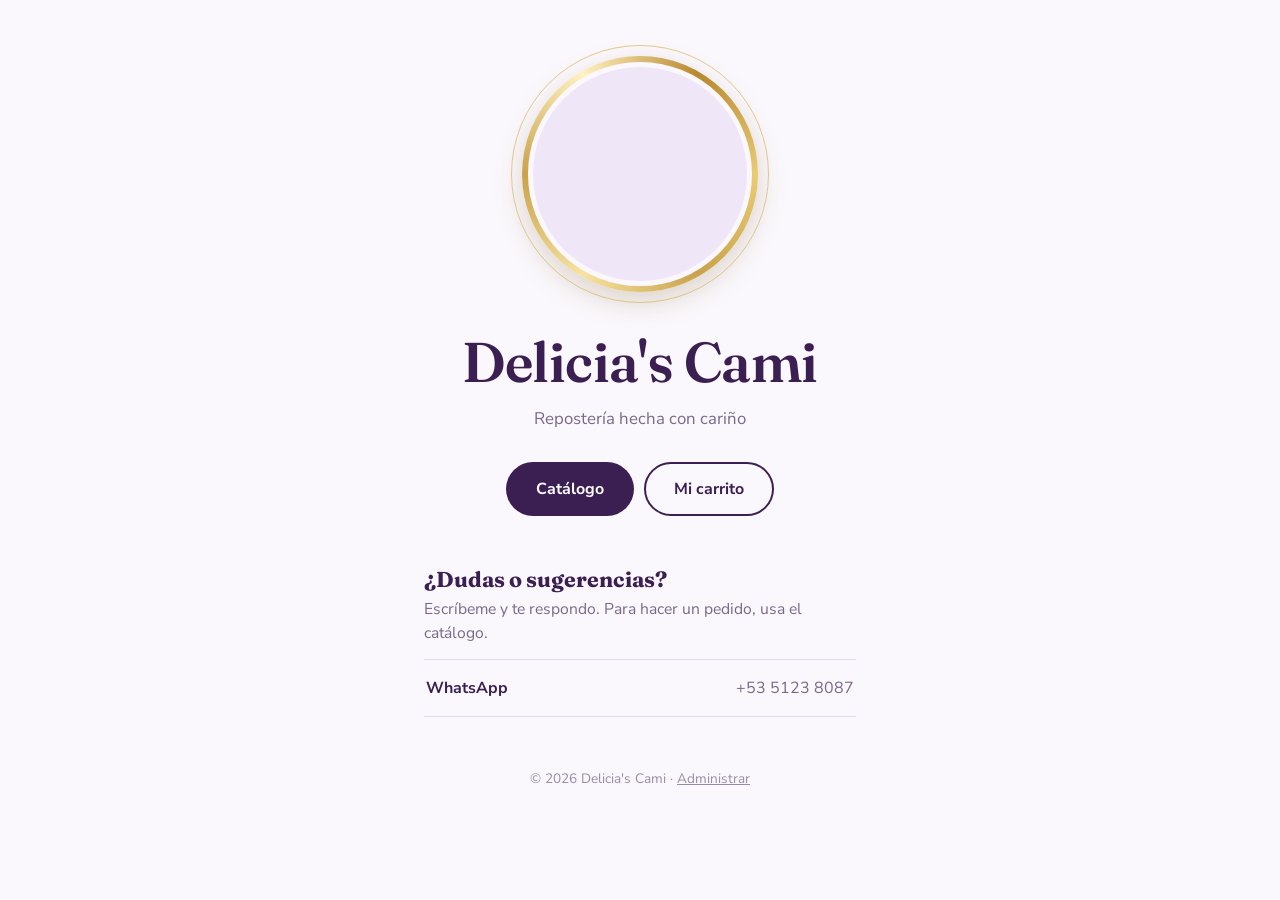
==== index.html @ 729a6870 "Rename index.htm to index.html" ====
<!doctype html>
<html lang="es">
<head>
<meta charset="utf-8">
<meta name="viewport" content="width=device-width, initial-scale=1">
<title>Delicia's Cami · Repostería</title>
<meta name="description" content="Cakes, cupcakes y dulces hechos con cariño. Mira el catálogo y haz tu pedido por WhatsApp.">
<link rel="preconnect" href="https://fonts.googleapis.com">
<link rel="preconnect" href="https://fonts.gstatic.com" crossorigin>
<link href="https://fonts.googleapis.com/css2?family=Fraunces:opsz,wght@9..144,600;9..144,700&family=Nunito+Sans:wght@400;600;700&display=swap" rel="stylesheet">
<style>
:root{--plum:#3b1f52;--plum2:#55306f;--lila:#c9b3e8;--lav:#f6f1fb;--teal:#2f9e95;--rose:#e58fb0;--ink:#2a1838;--wa:#1c9d55}
*{box-sizing:border-box}
html{scroll-behavior:smooth}
body{margin:0;font-family:'Nunito Sans',system-ui,sans-serif;color:var(--ink);background:var(--lav);line-height:1.5;font-size:16px}
h1,h2,h3{font-family:'Fraunces',Georgia,serif;font-weight:700;line-height:1.15;margin:0}
a{color:inherit}
button,input,select,textarea{font:inherit;color:inherit}
:focus-visible{outline:3px solid var(--teal);outline-offset:2px}
.btn{display:inline-flex;align-items:center;justify-content:center;gap:8px;padding:14px 26px;border-radius:999px;font-weight:700;border:2px solid transparent;cursor:pointer;text-decoration:none;font-size:1rem;background:var(--plum);color:#fff}
.btn-light{background:#fff;color:var(--plum)}
.btn-ghost{background:transparent;border-color:var(--lila);color:#fff}
.btn-wa{background:var(--wa);color:#fff;width:100%;padding:16px}
.btn-line{background:transparent;border-color:var(--plum);color:var(--plum)}
.btn-sm{padding:8px 16px;font-size:.9rem}
.btn-danger{background:#fff;border-color:#c0392b;color:#c0392b}
.badge{background:var(--rose);color:var(--plum);border-radius:999px;min-width:22px;height:22px;padding:0 6px;display:inline-flex;align-items:center;justify-content:center;font-size:.8rem;font-weight:700}
.badge[hidden]{display:none}
/* Inicio */
.home{background:#fbf8fd;min-height:100vh}
.hero{text-align:center;padding:56px 24px 40px}
.hero-in{max-width:480px;margin:0 auto}
.arch-wrap{position:relative;width:236px;height:236px;margin:0 auto 38px;padding:6px;border-radius:50%;background:conic-gradient(from 210deg,#f6e3a1,#c9a24b,#fff1c1,#b8892f,#e9cb73,#c9a24b,#f6e3a1);box-shadow:0 10px 28px rgba(120,86,20,.22)}
.arch-wrap::before{content:"";position:absolute;inset:-11px;border-radius:50%;border:1.5px solid #d9b86a;opacity:.75}
.arch{width:100%;height:100%;border-radius:50%;overflow:hidden;border:5px solid #fbf8fd;background:#efe7f7}
.arch img{width:100%;height:100%;object-fit:cover;object-position:50% 40%;display:block}
.hero h1{font-size:clamp(2.4rem,11vw,3.5rem);font-weight:600;color:var(--plum);letter-spacing:-.01em}
.lema{color:#7a6889;margin:12px 0 30px;font-size:1.05rem}
.cta{display:flex;gap:10px;justify-content:center;flex-wrap:wrap}
.cta .btn{padding:13px 28px}
.contacto{max-width:480px;margin:0 auto;padding:12px 24px 24px}
.contacto h2{font-size:1.35rem;color:var(--plum);margin-bottom:6px}
.contacto p{margin:0 0 14px;color:#7a6889;font-size:.98rem}
.fila{display:flex;justify-content:space-between;align-items:center;gap:16px;padding:16px 2px;border-bottom:1px solid #e6dcf0;text-decoration:none}
.fila:first-of-type{border-top:1px solid #e6dcf0}
.fila b{color:var(--plum);font-weight:700}
.fila span{color:#7a6889;text-align:right;word-break:break-word}
.fila:hover span{color:var(--plum)}
footer{text-align:center;padding:28px 20px 44px;color:#9a8aa8;font-size:.85rem}
footer a{color:#9a8aa8}
/* Pantallas interiores */
.top{position:sticky;top:0;z-index:20;background:var(--plum);color:#fff;display:flex;align-items:center;justify-content:space-between;gap:10px;padding:12px 16px}
.top a{text-decoration:none;font-weight:700;display:inline-flex;gap:8px;align-items:center}
.top strong{font-family:'Fraunces',Georgia,serif;font-size:1.15rem}
.page{max-width:980px;margin:0 auto;padding:18px 16px 60px}
.chips{position:sticky;top:50px;z-index:10;background:var(--lav);display:flex;gap:8px;overflow-x:auto;padding:12px 16px;margin:0 -16px}
.chip{flex:none;border:2px solid var(--lila);background:#fff;border-radius:999px;padding:8px 16px;font-weight:700;cursor:pointer;color:var(--plum)}
.chip[aria-pressed=true]{background:var(--plum);border-color:var(--plum);color:#fff}
.cat-title{font-size:1.5rem;margin:26px 0 12px}
.grid{display:grid;grid-template-columns:repeat(2,1fr);gap:14px}
@media(min-width:640px){.grid{grid-template-columns:repeat(3,1fr)}}
@media(min-width:900px){.grid{grid-template-columns:repeat(4,1fr)}}
.card{background:#fff;border-radius:18px;overflow:hidden;display:flex;flex-direction:column;border:1px solid #e6dcf3}
.ph{aspect-ratio:1/1;background:linear-gradient(135deg,var(--lila),var(--rose));display:flex;align-items:center;justify-content:center;font-size:3rem;position:relative}
.ph img{width:100%;height:100%;object-fit:cover;display:block}
.sold{position:absolute;top:10px;left:10px;background:var(--plum);color:#fff;border-radius:999px;padding:3px 12px;font-size:.8rem;font-weight:700;font-family:'Nunito Sans',sans-serif}
.card-b{padding:12px 12px 14px;display:flex;flex-direction:column;gap:6px;flex:1}
.card h3{font-size:1.05rem}
.card p{margin:0;font-size:.9rem;color:#5b4a69;flex:1}
.card-f{display:flex;justify-content:space-between;align-items:center;margin-top:6px}
.price{font-weight:700;color:var(--plum);font-size:1.05rem}
.add{width:46px;height:46px;border-radius:50%;border:0;background:var(--teal);color:#fff;cursor:pointer;display:flex;align-items:center;justify-content:center}
.add:disabled{background:#c8bfd1;cursor:not-allowed}
.add svg{width:24px;height:24px}
.empty{text-align:center;padding:50px 10px;color:#5b4a69}
.empty h2{margin-bottom:10px;color:var(--ink)}
/* Carrito */
.line{display:grid;grid-template-columns:64px 1fr auto;gap:12px;align-items:center;background:#fff;border-radius:16px;padding:10px;margin-bottom:10px;border:1px solid #e6dcf3}
.line .ph{width:64px;height:64px;border-radius:12px;font-size:1.6rem;aspect-ratio:auto}
.line b{display:block}
.qty{display:flex;align-items:center;gap:8px;margin-top:4px}
.qty button{width:32px;height:32px;border-radius:50%;border:2px solid var(--lila);background:#fff;font-weight:700;cursor:pointer;color:var(--plum)}
.line .sub{font-weight:700;color:var(--plum);text-align:right}
.rm{background:none;border:0;color:#a33;cursor:pointer;font-size:.85rem;text-decoration:underline;padding:4px 0}
.total{display:flex;justify-content:space-between;font-size:1.3rem;font-family:'Fraunces',Georgia,serif;font-weight:700;margin:16px 4px}
.box{background:#fff;border:1px solid #e6dcf3;border-radius:18px;padding:18px;margin-top:14px}
.box h2{font-size:1.3rem;margin-bottom:12px}
.field{display:block;margin-bottom:12px}
.field span{display:block;font-weight:700;margin-bottom:4px;font-size:.95rem}
.field small{display:block;color:#6d5a7c;margin-top:3px}
.field input,.field select,.field textarea{width:100%;padding:12px;border:2px solid var(--lila);border-radius:12px;background:#fff}
.row2{display:grid;grid-template-columns:1fr 1fr;gap:12px}
/* Admin */
.tabs{display:flex;gap:8px;margin:6px 0 14px;flex-wrap:wrap}
.arow{display:grid;grid-template-columns:56px 1fr;gap:12px;background:#fff;border-radius:14px;padding:10px;margin-bottom:10px;border:1px solid #e6dcf3;align-items:center}
.arow .ph{width:56px;height:56px;border-radius:10px;font-size:1.4rem;aspect-ratio:auto}
.acts{display:flex;gap:8px;flex-wrap:wrap;margin-top:6px;align-items:center}
.acts label{display:flex;gap:6px;align-items:center;font-size:.9rem}
.note{background:#fff;border-left:5px solid var(--teal);padding:10px 14px;border-radius:8px;margin-bottom:14px;font-size:.92rem}
.sr{position:absolute;width:1px;height:1px;opacity:0;overflow:hidden;pointer-events:none}
.preview{width:120px;height:120px;border-radius:12px;object-fit:cover;display:block;margin-top:8px;border:2px solid var(--lila)}
.toast{position:fixed;left:50%;bottom:24px;transform:translateX(-50%);background:var(--ink);color:#fff;padding:12px 20px;border-radius:999px;z-index:50;max-width:90vw;text-align:center;font-weight:600}
</style>
</head>
<body>
<div id="app"></div>
<script>
const FOTO="foto.jpg";
const KEY="deliciascami_datos_v1", CARTKEY="deliciascami_carrito_v1";
function DEFAULTS(){return{
settings:{nombre:"Delicia's Cami",lema:"Repostería hecha con cariño",telefono:"+53 5123 8087",pedidos:"",grupo:"",instagram:"",facebook:"",tiktok:"",moneda:"CUP",password:"cami2026",foto:""},
categorias:["Cakes","Cupcakes","Panes y dulces"],
productos:[
{id:"p1",cat:"Cakes",nombre:"Cake de vainilla",desc:"EJEMPLO: cámbialo desde el panel. Bizcocho suave con cobertura de crema.",precio:3500,img:"",agotado:false},
{id:"p2",cat:"Cakes",nombre:"Cake de mariposas",desc:"EJEMPLO: cake decorado en tonos lila y morado.",precio:4500,img:"",agotado:false},
{id:"p3",cat:"Cupcakes",nombre:"Cupcakes (caja de 6)",desc:"EJEMPLO: cupcakes de vainilla con crema y flor.",precio:1800,img:"",agotado:false},
{id:"p4",cat:"Panes y dulces",nombre:"Croissants (3 unidades)",desc:"EJEMPLO: recién horneados.",precio:900,img:"",agotado:false}
]};}
const $=(s,r=document)=>r.querySelector(s);
const esc=s=>String(s??"").replace(/[&<>"']/g,c=>({"&":"&amp;","<":"&lt;",">":"&gt;",'"':"&quot;","'":"&#39;"}[c]));
const app=$("#app");
function load(){
try{const d=JSON.parse(localStorage.getItem(KEY));
if(d&&d.settings&&Array.isArray(d.productos)&&Array.isArray(d.categorias)){const b=DEFAULTS();return{...b,...d,settings:{...b.settings,...d.settings}};}
}catch(e){}
return DEFAULTS();
}
function loadCart(){try{return JSON.parse(localStorage.getItem(CARTKEY))||{}}catch(e){return{}}}
let data=load(), cart=loadCart();
let adminOK=false, tab="productos", editing=null, pendingImg=null, pendingFoto=null, filtro="";
let ped={nombre:"",fecha:"",hora:"",notas:""};
function save(){
try{localStorage.setItem(KEY,JSON.stringify(data));return true}
catch(e){
let ok=true;try{localStorage.setItem("_t","1");localStorage.removeItem("_t")}catch(_){ok=false}
toast(ok?"No hay espacio para guardar. Usa fotos más pequeñas o borra productos que ya no uses.":"Esta vista previa no puede guardar cambios. Publica la página para poder editarla.");
return false}
}
function saveCart(){try{localStorage.setItem(CARTKEY,JSON.stringify(cart))}catch(e){}}
function toast(m){
document.querySelectorAll(".toast").forEach(t=>t.remove());
const t=document.createElement("div");t.className="toast";t.setAttribute("role","status");t.textContent=m;
document.body.appendChild(t);setTimeout(()=>t.remove(),2800);
}
const money=n=>Number(n||0).toLocaleString("es",{maximumFractionDigits:2})+" "+data.settings.moneda;
const waNum=()=>data.settings.telefono.replace(/\D/g,"");
const waPedidos=()=>((data.settings.pedidos||"").replace(/\D/g,""))||waNum();
const link=u=>{u=(u||"").trim();return u&&!/^https?:\/\//i.test(u)?"https://"+u:u};
const hoy=()=>new Date(Date.now()-new Date().getTimezoneOffset()*60000).toISOString().slice(0,10);
const cartItems=()=>Object.entries(cart).map(([id,q])=>({p:data.productos.find(x=>x.id===id),q})).filter(x=>x.p&&!x.p.agotado&&x.q>0);
const cartCount=()=>cartItems().reduce((a,x)=>a+x.q,0);
function updateBadges(){document.querySelectorAll("[data-count]").forEach(e=>{const n=cartCount();e.textContent=n;e.hidden=!n})}
function resize(file,max,cb){
toast("Cargando foto...");
const fail=()=>toast("No se pudo usar esa foto. Prueba con otra (JPG o PNG).");
const fr=new FileReader();
fr.onerror=fail;
fr.onload=()=>{const im=new Image();
im.onload=()=>{try{const k=Math.min(1,max/Math.max(im.width,im.height));const c=document.createElement("canvas");
c.width=Math.round(im.width*k);c.height=Math.round(im.height*k);c.getContext("2d").drawImage(im,0,0,c.width,c.height);
cb(c.toDataURL("image/jpeg",.8));}catch(e){fail()}};
im.onerror=fail;
im.src=fr.result;};
fr.readAsDataURL(file);
}
const ICON_ADD='<svg viewBox="0 0 24 24" fill="none" stroke="currentColor" stroke-width="2" stroke-linecap="round" stroke-linejoin="round" aria-hidden="true"><circle cx="9" cy="20" r="1.5"/><circle cx="18" cy="20" r="1.5"/><path d="M2 3h3l2.4 11.2a1.5 1.5 0 0 0 1.5 1.2h8.7a1.5 1.5 0 0 0 1.5-1.1L21 7H6"/><path d="M13 8v5M10.5 10.5h5"/></svg>';
function head(titulo){
return `<header class="top"><a href="#inicio">← Inicio</a><strong>${titulo}</strong><a href="#carrito">Carrito <span class="badge" data-count hidden></span></a></header>`;
}
function ph(p){return `<div class="ph">${p.img?`<img src="${p.img}" alt="${esc(p.nombre)}" loading="lazy">`:"🧁"}${p.agotado?'<span class="sold">Agotado</span>':""}</div>`}
/* ---------- INICIO ---------- */
function vInicio(){
const s=data.settings, tel=waNum();
const redes=[["Instagram",s.instagram],["Facebook",s.facebook],["TikTok",s.tiktok]].filter(r=>r[1]&&r[1].trim());
const fila=(href,t,v,ext)=>`<a class="fila" href="${esc(href)}" ${ext?'target="_blank" rel="noopener"':""}><b>${t}</b><span>${v}</span></a>`;
app.innerHTML=`<div class="home">
<section class="hero"><div class="hero-in">
<div class="arch-wrap"><div class="arch"><img src="${s.foto||FOTO}" alt="${esc(s.nombre)}, repostera" onerror="this.style.visibility='hidden'"></div></div>
<h1>${esc(s.nombre)}</h1>
<p class="lema">${esc(s.lema)}</p>
<div class="cta">
<a class="btn" href="#catalogo">Catálogo</a>
<a class="btn btn-line" href="#carrito">Mi carrito <span class="badge" data-count hidden></span></a>
</div>
</div></section>
<section class="contacto">
<h2>¿Dudas o sugerencias?</h2>
<p>Escríbeme y te respondo. Para hacer un pedido, usa el catálogo.</p>
${s.grupo?fila(link(s.grupo),"Grupo de WhatsApp","Unirme →",1):""}
${tel?fila("https://wa.me/"+tel,"WhatsApp",esc(s.telefono),1):""}
${redes.map(r=>fila(link(r[1]),r[0],"Seguir →",1)).join("")}
</section>
<footer>© ${new Date().getFullYear()} ${esc(s.nombre)} · <a href="#admin">Administrar</a></footer></div>`;
}
/* ---------- CATÁLOGO ---------- */
function vCatalogo(){
const cats=data.categorias.filter(c=>data.productos.some(p=>p.cat===c));
if(filtro&&!cats.includes(filtro))filtro="";
const mostrar=filtro?[filtro]:cats;
app.innerHTML=head("Catálogo")+`<main class="page">
${cats.length?`<div class="chips" role="group" aria-label="Categorías">
<button class="chip" data-a="filtro" data-id="" aria-pressed="${!filtro}">Todo</button>
${cats.map(c=>`<button class="chip" data-a="filtro" data-id="${esc(c)}" aria-pressed="${filtro===c}">${esc(c)}</button>`).join("")}</div>`:""}
${mostrar.map(c=>`<h2 class="cat-title">${esc(c)}</h2><div class="grid">
${data.productos.filter(p=>p.cat===c).map(p=>`<article class="card">${ph(p)}
<div class="card-b"><h3>${esc(p.nombre)}</h3><p>${esc(p.desc)}</p>
<div class="card-f"><span class="price">${money(p.precio)}</span>
<button class="add" data-a="add" data-id="${p.id}" ${p.agotado?"disabled":""} aria-label="Añadir ${esc(p.nombre)} al carrito">${ICON_ADD}</button></div></div></article>`).join("")}
</div>`).join("")}
${cats.length?"":`<div class="empty"><h2>Pronto tendremos novedades</h2><p>Todavía no hay productos en el catálogo.</p></div>`}
</main>`;
}
/* ---------- CARRITO ---------- */
function fecha(f){const [y,m,d]=f.split("-");return `${d}/${m}/${y}`}
function hora12(h){let [H,M]=h.split(":").map(Number);const s=H>=12?"PM":"AM";H=H%12||12;return `${H}:${String(M).padStart(2,"0")} ${s}`}
function vCarrito(){
const items=cartItems(), total=items.reduce((a,x)=>a+x.p.precio*x.q,0);
if(!items.length){
app.innerHTML=head("Mi carrito")+`<main class="page"><div class="empty"><h2>Tu carrito está vacío</h2><p>Elige tus dulces favoritos en el catálogo.</p><a class="btn" href="#catalogo">Ver catálogo</a></div></main>`;return;
}
app.innerHTML=head("Mi carrito")+`<main class="page" style="max-width:640px">
${items.map(({p,q})=>`<div class="line">${ph(p)}<div><b>${esc(p.nombre)}</b><span>${money(p.precio)}</span>
<div class="qty"><button data-a="dec" data-id="${p.id}" aria-label="Quitar uno">−</button><span>${q}</span><button data-a="inc" data-id="${p.id}" aria-label="Añadir uno">+</button></div></div>
<div><div class="sub">${money(p.precio*q)}</div><button class="rm" data-a="rm" data-id="${p.id}">Quitar</button></div></div>`).join("")}
<div class="total"><span>Total</span><span>${money(total)}</span></div>
<section class="box"><h2>Datos de tu pedido</h2>
<label class="field"><span>Tu nombre</span><input data-ped="nombre" value="${esc(ped.nombre)}" autocomplete="name"></label>
<div class="row2">
<label class="field"><span>Fecha</span><input type="date" data-ped="fecha" min="${hoy()}" value="${esc(ped.fecha)}"></label>
<label class="field"><span>Hora</span><input type="time" data-ped="hora" value="${esc(ped.hora)}"></label>
</div>
<label class="field"><span>Notas (opcional)</span><textarea rows="3" data-ped="notas" placeholder="Sabor, dedicatoria, dirección de entrega...">${esc(ped.notas)}</textarea></label>
<button class="btn btn-wa" data-a="send">Enviar pedido por WhatsApp</button>
</section>
<p style="text-align:center"><button class="rm" data-a="clear">Vaciar carrito</button></p>
</main>`;
}
/* ---------- ADMIN ---------- */
function vAdmin(){
if(!adminOK){
app.innerHTML=head("Administrar")+`<main class="page" style="max-width:420px"><section class="box"><h2>Entrar al panel</h2>
<label class="field"><span>Contraseña</span><input type="password" id="pw" autocomplete="current-password"></label>
<button class="btn" data-a="login" style="width:100%">Entrar</button>
<p class="note" style="margin-top:14px">Primera vez: la contraseña es <b>cami2026</b>. Cámbiala en Ajustes.</p></section></main>`;
return;
}
const tabs=[["productos","Productos"],["categorias","Categorías"],["ajustes","Ajustes"]];
app.innerHTML=head("Panel")+`<main class="page" style="max-width:700px">
<p class="note">Los cambios se guardan en este dispositivo.</p>
<div class="tabs">${tabs.map(t=>`<button class="chip" data-a="tab" data-id="${t[0]}" aria-pressed="${tab===t[0]}">${t[1]}</button>`).join("")}
<button class="chip" data-a="logout">Salir</button></div>
<div id="tabbody"></div></main>`;
const tb=$("#tabbody");
if(tab==="productos")tb.innerHTML=editing!==null?formProd():listaProd();
if(tab==="categorias")tb.innerHTML=catsHtml();
if(tab==="ajustes")tb.innerHTML=ajustesHtml();
}
function listaProd(){
return `<button class="btn" data-a="newprod" style="margin-bottom:14px">Agregar producto</button>`+
(data.productos.length?data.productos.map(p=>`<div class="arow">${ph(p).replace('class="ph"','class="ph"')}<div><b>${esc(p.nombre)}</b><div>${esc(p.cat)} · ${money(p.precio)}</div>
<div class="acts"><button class="btn btn-sm btn-line" data-a="editprod" data-id="${p.id}">Editar</button>
<label><input type="checkbox" data-change="agotado" data-id="${p.id}" ${p.agotado?"checked":""}> Agotado</label>
<button class="btn btn-sm btn-danger" data-a="delprod" data-id="${p.id}">Borrar</button></div></div></div>`).join(""):`<p>Aún no hay productos.</p>`);
}
function formProd(){
const nuevo=editing==="new", p=nuevo?{cat:data.categorias[0]||"",nombre:"",desc:"",precio:"",img:""}:data.productos.find(x=>x.id===editing)||{};
return `<section class="box"><h2>${nuevo?"Nuevo producto":"Editar producto"}</h2>
<label class="field"><span>Categoría</span><select id="fCat">${data.categorias.map(c=>`<option ${c===p.cat?"selected":""}>${esc(c)}</option>`).join("")}</select></label>
<label class="field"><span>Nombre</span><input id="fNombre" value="${esc(p.nombre)}"></label>
<label class="field"><span>Descripción corta</span><textarea id="fDesc" rows="3">${esc(p.desc)}</textarea></label>
<label class="field"><span>Precio (${esc(data.settings.moneda)})</span><input id="fPrecio" type="number" min="0" step="any" inputmode="decimal" value="${esc(p.precio)}"></label>
<div class="field"><span>Foto</span>
<label class="btn btn-line btn-sm" for="fFile" style="cursor:pointer">Elegir foto</label>
<input id="fFile" class="sr" type="file" accept="image/*" data-change="imgprod">
<img id="fPrev" class="preview" alt="Vista previa de la foto" ${p.img?`src="${p.img}"`:'hidden'}>
<small id="fMsg">${p.img?"Toca \"Elegir foto\" para cambiarla.":"Toca \"Elegir foto\" y escoge una de tu galería."}</small></div>
<div class="acts"><button class="btn" data-a="saveprod">Guardar</button><button class="btn btn-line" data-a="cancelprod">Cancelar</button></div></section>`;
}
function catsHtml(){
return `<section class="box"><h2>Categorías</h2>
${data.categorias.map(c=>{const n=data.productos.filter(p=>p.cat===c).length;
return `<div class="arow" style="grid-template-columns:1fr auto"><div><b>${esc(c)}</b><div>${n} producto${n===1?"":"s"}</div></div>
<button class="btn btn-sm btn-danger" data-a="delcat" data-id="${esc(c)}">Borrar</button></div>`}).join("")}
<label class="field" style="margin-top:14px"><span>Nueva categoría</span><input id="nCat" placeholder="Ej: Cheesecakes"></label>
<button class="btn" data-a="addcat">Agregar categoría</button></section>`;
}
function ajustesHtml(){
const s=data.settings;
const f=(id,label,val,extra="")=>`<label class="field"><span>${label}</span><input id="${id}" value="${esc(val)}" ${extra}></label>`;
return `<section class="box"><h2>Ajustes</h2>
${f("sNombre","Nombre del negocio",s.nombre)}
${f("sLema","Frase debajo del nombre",s.lema)}
<label class="field"><span>Teléfono para dudas y sugerencias</span><input id="sTel" value="${esc(s.telefono)}" inputmode="tel"><small>Es el que se ve en la página. Con código de país.</small></label>
<label class="field"><span>WhatsApp donde recibes los pedidos</span><input id="sPed" value="${esc(s.pedidos||"")}" inputmode="tel" placeholder="Déjalo vacío para usar el mismo teléfono"><small>A este número llegan los pedidos del carrito.</small></label>
${f("sGrupo","Enlace del grupo de WhatsApp",s.grupo,'placeholder="https://chat.whatsapp.com/..."')}
${f("sIg","Instagram (enlace)",s.instagram)}
${f("sFb","Facebook (enlace)",s.facebook)}
${f("sTt","TikTok (enlace)",s.tiktok)}
${f("sMon","Moneda",s.moneda)}
<div class="field"><span>Mi foto</span>
<label class="btn btn-line btn-sm" for="sFile" style="cursor:pointer">Cambiar mi foto</label>
<input id="sFile" class="sr" type="file" accept="image/*" data-change="foto"><small id="sMsg"></small></div>
<label class="field"><span>Nueva contraseña del panel</span><input id="sPass" type="password" placeholder="Déjalo vacío para no cambiarla" autocomplete="new-password"></label>
<button class="btn" data-a="savesettings">Guardar ajustes</button></section>
<section class="box"><h2>Copia de seguridad</h2><p>Guarda un archivo con todos tus productos y ajustes por si cambias de teléfono o borras los datos del navegador.</p>
<div class="acts"><button class="btn btn-line" data-a="export">Guardar copia</button>
<label class="btn btn-line" style="cursor:pointer">Cargar copia<input type="file" accept="application/json" data-change="import" hidden></label></div></section>`;
}
/* ---------- ACCIONES ---------- */
const A={
add(id){const p=data.productos.find(x=>x.id===id);if(!p||p.agotado)return;cart[id]=(cart[id]||0)+1;saveCart();updateBadges();toast(`${p.nombre} añadido al carrito`)},
inc(id){cart[id]=(cart[id]||0)+1;saveCart();draw()},
dec(id){cart[id]=(cart[id]||0)-1;if(cart[id]<=0)delete cart[id];saveCart();draw()},
rm(id){delete cart[id];saveCart();draw()},
clear(){if(confirm("¿Vaciar el carrito?")){cart={};saveCart();draw()}},
filtro(id){filtro=id;draw();window.scrollTo(0,0)},
send(){
const items=cartItems();
if(!items.length)return toast("Tu carrito está vacío.");
if(!ped.nombre.trim())return toast("Escribe tu nombre.");
if(!ped.fecha)return toast("Elige la fecha en que quieres tu pedido.");
if(ped.fecha<hoy())return toast("Esa fecha ya pasó. Elige otra.");
if(!ped.hora)return toast("Elige la hora.");
const total=items.reduce((a,x)=>a+x.p.precio*x.q,0);
const msg=`Hola, quiero hacer un pedido en ${data.settings.nombre}:\n\n`+
items.map(x=>`• ${x.q} x ${x.p.nombre} – ${money(x.p.precio*x.q)}`).join("\n")+
`\n\nTotal: ${money(total)}\n\nNombre: ${ped.nombre.trim()}\nFecha: ${fecha(ped.fecha)}\nHora: ${hora12(ped.hora)}`+
(ped.notas.trim()?`\nNotas: ${ped.notas.trim()}`:"");
window.open(`https://wa.me/${waPedidos()}?text=${encodeURIComponent(msg)}`,"_blank");
toast("Se abrió WhatsApp: toca enviar para confirmar tu pedido.");
},
login(){if($("#pw").value===data.settings.password){adminOK=true;draw()}else toast("Contraseña incorrecta.")},
logout(){adminOK=false;editing=null;go("inicio")},
tab(id){tab=id;editing=null;draw()},
newprod(){editing="new";pendingImg=null;draw()},
editprod(id){editing=id;pendingImg=null;draw()},
cancelprod(){editing=null;pendingImg=null;draw()},
saveprod(){
const nombre=$("#fNombre").value.trim(), precio=parseFloat($("#fPrecio").value);
if(!nombre)return toast("Escribe el nombre del producto.");
if(isNaN(precio)||precio<0)return toast("Escribe un precio válido.");
const vals={cat:$("#fCat").value,nombre,desc:$("#fDesc").value.trim(),precio};
const antes=JSON.stringify(data);
if(editing==="new")data.productos.push({id:"p"+Date.now(),agotado:false,img:pendingImg||"",...vals});
else{const p=data.productos.find(x=>x.id===editing);Object.assign(p,vals);if(pendingImg)p.img=pendingImg}
if(!save()){data=JSON.parse(antes);return}
editing=null;pendingImg=null;draw();toast("Producto guardado");
},
delprod(id){if(!confirm("¿Borrar este producto?"))return;data.productos=data.productos.filter(p=>p.id!==id);delete cart[id];saveCart();save();draw()},
addcat(){const v=$("#nCat").value.trim();if(!v)return toast("Escribe el nombre de la categoría.");if(data.categorias.includes(v))return toast("Esa categoría ya existe.");data.categorias.push(v);save();draw()},
delcat(id){if(data.productos.some(p=>p.cat===id))return toast("Primero cambia o borra los productos de esa categoría.");data.categorias=data.categorias.filter(c=>c!==id);save();draw()},
savesettings(){
const s=data.settings;
Object.assign(s,{nombre:$("#sNombre").value.trim()||s.nombre,lema:$("#sLema").value.trim(),telefono:$("#sTel").value.trim(),pedidos:$("#sPed").value.trim(),grupo:$("#sGrupo").value.trim(),instagram:$("#sIg").value.trim(),facebook:$("#sFb").value.trim(),tiktok:$("#sTt").value.trim(),moneda:$("#sMon").value.trim()||"CUP"});
const np=$("#sPass").value;
if(np){if(np.length<4)return toast("La contraseña debe tener al menos 4 caracteres.");s.password=np}
if(pendingFoto){s.foto=pendingFoto;pendingFoto=null}
if(save()){toast("Ajustes guardados");draw()}
},
export(){
const b=new Blob([JSON.stringify(data)],{type:"application/json"}),a=document.createElement("a");
a.href=URL.createObjectURL(b);a.download="delicias-cami-copia.json";a.click();setTimeout(()=>URL.revokeObjectURL(a.href),1000);
}
};
document.addEventListener("click",e=>{const b=e.target.closest("[data-a]");if(b&&A[b.dataset.a])A[b.dataset.a](b.dataset.id,b)});
document.addEventListener("input",e=>{const k=e.target.dataset&&e.target.dataset.ped;if(k)ped[k]=e.target.value});
document.addEventListener("keydown",e=>{if(e.key==="Enter"&&e.target.id==="pw")A.login()});
document.addEventListener("change",e=>{
const t=e.target,k=t.dataset&&t.dataset.change;if(!k)return;
if(k==="agotado"){const p=data.productos.find(x=>x.id===t.dataset.id);if(p){p.agotado=t.checked;save();toast(t.checked?"Marcado como agotado":"Disponible de nuevo")}}
if(k==="imgprod"&&t.files[0])resize(t.files[0],640,u=>{pendingImg=u;const im=$("#fPrev");im.src=u;im.hidden=false;$("#fMsg").textContent="Foto lista. Toca Guardar para terminar.";toast("Foto lista")});
if(k==="foto"&&t.files[0])resize(t.files[0],800,u=>{pendingFoto=u;$("#sMsg").textContent="Foto lista. Toca Guardar ajustes.";toast("Foto lista: toca Guardar ajustes")});
if(k==="import"&&t.files[0]){
const fr=new FileReader();
fr.onload=()=>{try{const d=JSON.parse(fr.result);if(!d.settings||!Array.isArray(d.productos)||!Array.isArray(d.categorias))throw 0;
if(!confirm("Esto reemplazará tus productos y ajustes actuales. ¿Continuar?"))return;
data={...DEFAULTS(),...d,settings:{...DEFAULTS().settings,...d.settings}};save();draw();toast("Copia cargada")}
catch(_){toast("Ese archivo no es una copia válida.")}};
fr.readAsText(t.files[0]);
}
});
/* ---------- RUTAS ---------- */
const VIEWS={inicio:vInicio,catalogo:vCatalogo,carrito:vCarrito,admin:vAdmin};
const fromHash=()=>{try{const h=(location.hash||"").slice(1);return VIEWS[h]?h:"inicio"}catch(e){return "inicio"}};
let current=fromHash();
function draw(){const y=window.scrollY;VIEWS[current]();updateBadges();window.scrollTo(0,y)}
function go(v,push=true){
if(!VIEWS[v])v="inicio";
current=v;editing=null;
if(push){try{history.pushState(null,"","#"+v)}catch(e){}}
VIEWS[current]();updateBadges();window.scrollTo(0,0);
}
document.addEventListener("click",e=>{
const a=e.target.closest('a[href^="#"]');
if(!a)return;
e.preventDefault();
go(a.getAttribute("href").slice(1));
});
addEventListener("popstate",()=>go(fromHash(),false));
go(current,false);
</script>
</body>
</html>
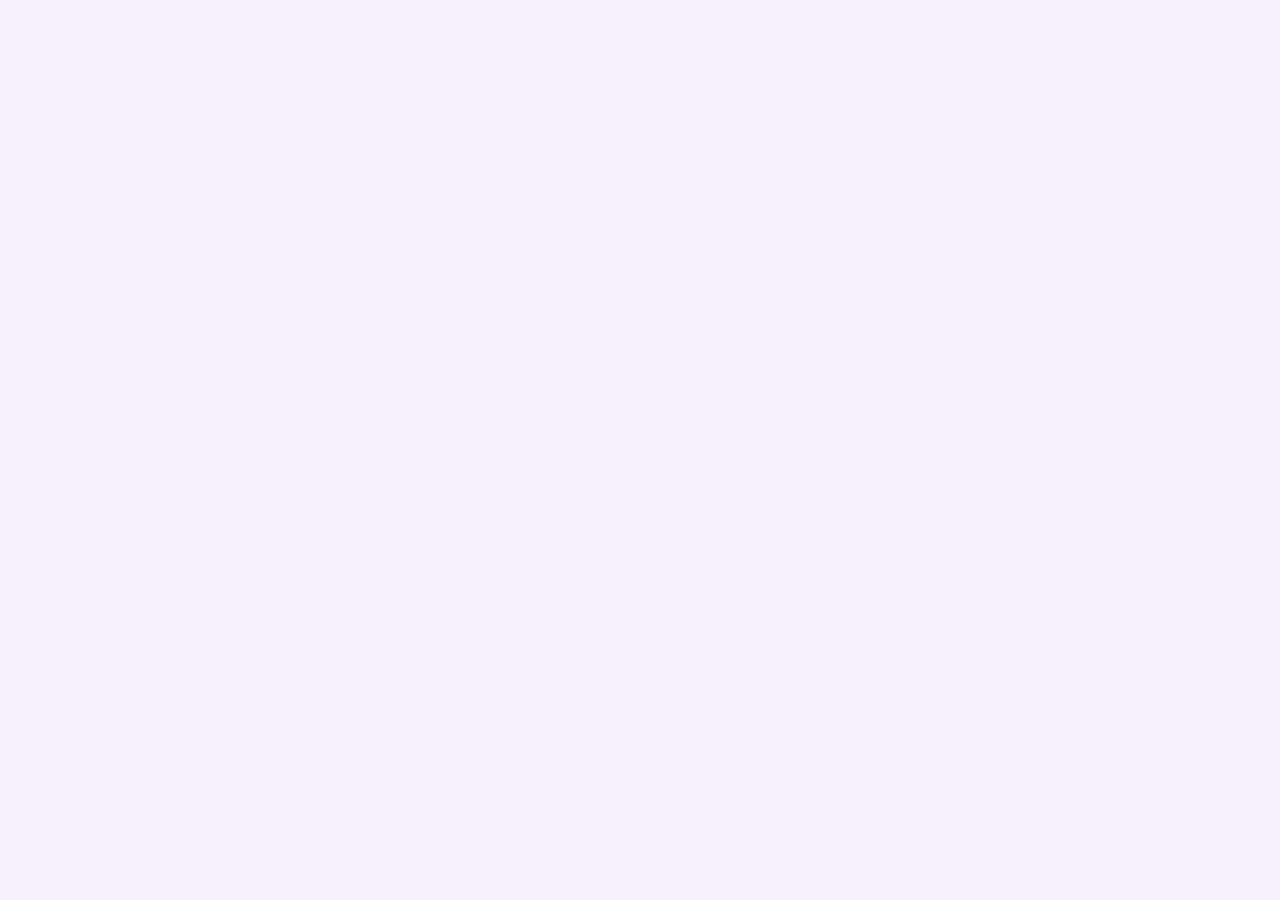
==== commit 221dbfed: "supabase" ====
--- a/index.html
+++ b/index.html
@@ -2,402 +2,18 @@
 <html lang="es">
 <head>
 <meta charset="utf-8">
+<meta name="color-scheme" content="light">
 <meta name="viewport" content="width=device-width, initial-scale=1">
 <title>Delicia's Cami · Repostería</title>
 <meta name="description" content="Cakes, cupcakes y dulces hechos con cariño. Mira el catálogo y haz tu pedido por WhatsApp.">
 <link rel="preconnect" href="https://fonts.googleapis.com">
 <link rel="preconnect" href="https://fonts.gstatic.com" crossorigin>
 <link href="https://fonts.googleapis.com/css2?family=Fraunces:opsz,wght@9..144,600;9..144,700&family=Nunito+Sans:wght@400;600;700&display=swap" rel="stylesheet">
-<style>
-:root{--plum:#3b1f52;--plum2:#55306f;--lila:#c9b3e8;--lav:#f6f1fb;--teal:#2f9e95;--rose:#e58fb0;--ink:#2a1838;--wa:#1c9d55}
-*{box-sizing:border-box}
-html{scroll-behavior:smooth}
-body{margin:0;font-family:'Nunito Sans',system-ui,sans-serif;color:var(--ink);background:var(--lav);line-height:1.5;font-size:16px}
-h1,h2,h3{font-family:'Fraunces',Georgia,serif;font-weight:700;line-height:1.15;margin:0}
-a{color:inherit}
-button,input,select,textarea{font:inherit;color:inherit}
-:focus-visible{outline:3px solid var(--teal);outline-offset:2px}
-.btn{display:inline-flex;align-items:center;justify-content:center;gap:8px;padding:14px 26px;border-radius:999px;font-weight:700;border:2px solid transparent;cursor:pointer;text-decoration:none;font-size:1rem;background:var(--plum);color:#fff}
-.btn-light{background:#fff;color:var(--plum)}
-.btn-ghost{background:transparent;border-color:var(--lila);color:#fff}
-.btn-wa{background:var(--wa);color:#fff;width:100%;padding:16px}
-.btn-line{background:transparent;border-color:var(--plum);color:var(--plum)}
-.btn-sm{padding:8px 16px;font-size:.9rem}
-.btn-danger{background:#fff;border-color:#c0392b;color:#c0392b}
-.badge{background:var(--rose);color:var(--plum);border-radius:999px;min-width:22px;height:22px;padding:0 6px;display:inline-flex;align-items:center;justify-content:center;font-size:.8rem;font-weight:700}
-.badge[hidden]{display:none}
-/* Inicio */
-.home{background:#fbf8fd;min-height:100vh}
-.hero{text-align:center;padding:56px 24px 40px}
-.hero-in{max-width:480px;margin:0 auto}
-.arch-wrap{position:relative;width:236px;height:236px;margin:0 auto 38px;padding:6px;border-radius:50%;background:conic-gradient(from 210deg,#f6e3a1,#c9a24b,#fff1c1,#b8892f,#e9cb73,#c9a24b,#f6e3a1);box-shadow:0 10px 28px rgba(120,86,20,.22)}
-.arch-wrap::before{content:"";position:absolute;inset:-11px;border-radius:50%;border:1.5px solid #d9b86a;opacity:.75}
-.arch{width:100%;height:100%;border-radius:50%;overflow:hidden;border:5px solid #fbf8fd;background:#efe7f7}
-.arch img{width:100%;height:100%;object-fit:cover;object-position:50% 40%;display:block}
-.hero h1{font-size:clamp(2.4rem,11vw,3.5rem);font-weight:600;color:var(--plum);letter-spacing:-.01em}
-.lema{color:#7a6889;margin:12px 0 30px;font-size:1.05rem}
-.cta{display:flex;gap:10px;justify-content:center;flex-wrap:wrap}
-.cta .btn{padding:13px 28px}
-.contacto{max-width:480px;margin:0 auto;padding:12px 24px 24px}
-.contacto h2{font-size:1.35rem;color:var(--plum);margin-bottom:6px}
-.contacto p{margin:0 0 14px;color:#7a6889;font-size:.98rem}
-.fila{display:flex;justify-content:space-between;align-items:center;gap:16px;padding:16px 2px;border-bottom:1px solid #e6dcf0;text-decoration:none}
-.fila:first-of-type{border-top:1px solid #e6dcf0}
-.fila b{color:var(--plum);font-weight:700}
-.fila span{color:#7a6889;text-align:right;word-break:break-word}
-.fila:hover span{color:var(--plum)}
-footer{text-align:center;padding:28px 20px 44px;color:#9a8aa8;font-size:.85rem}
-footer a{color:#9a8aa8}
-/* Pantallas interiores */
-.top{position:sticky;top:0;z-index:20;background:var(--plum);color:#fff;display:flex;align-items:center;justify-content:space-between;gap:10px;padding:12px 16px}
-.top a{text-decoration:none;font-weight:700;display:inline-flex;gap:8px;align-items:center}
-.top strong{font-family:'Fraunces',Georgia,serif;font-size:1.15rem}
-.page{max-width:980px;margin:0 auto;padding:18px 16px 60px}
-.chips{position:sticky;top:50px;z-index:10;background:var(--lav);display:flex;gap:8px;overflow-x:auto;padding:12px 16px;margin:0 -16px}
-.chip{flex:none;border:2px solid var(--lila);background:#fff;border-radius:999px;padding:8px 16px;font-weight:700;cursor:pointer;color:var(--plum)}
-.chip[aria-pressed=true]{background:var(--plum);border-color:var(--plum);color:#fff}
-.cat-title{font-size:1.5rem;margin:26px 0 12px}
-.grid{display:grid;grid-template-columns:repeat(2,1fr);gap:14px}
-@media(min-width:640px){.grid{grid-template-columns:repeat(3,1fr)}}
-@media(min-width:900px){.grid{grid-template-columns:repeat(4,1fr)}}
-.card{background:#fff;border-radius:18px;overflow:hidden;display:flex;flex-direction:column;border:1px solid #e6dcf3}
-.ph{aspect-ratio:1/1;background:linear-gradient(135deg,var(--lila),var(--rose));display:flex;align-items:center;justify-content:center;font-size:3rem;position:relative}
-.ph img{width:100%;height:100%;object-fit:cover;display:block}
-.sold{position:absolute;top:10px;left:10px;background:var(--plum);color:#fff;border-radius:999px;padding:3px 12px;font-size:.8rem;font-weight:700;font-family:'Nunito Sans',sans-serif}
-.card-b{padding:12px 12px 14px;display:flex;flex-direction:column;gap:6px;flex:1}
-.card h3{font-size:1.05rem}
-.card p{margin:0;font-size:.9rem;color:#5b4a69;flex:1}
-.card-f{display:flex;justify-content:space-between;align-items:center;margin-top:6px}
-.price{font-weight:700;color:var(--plum);font-size:1.05rem}
-.add{width:46px;height:46px;border-radius:50%;border:0;background:var(--teal);color:#fff;cursor:pointer;display:flex;align-items:center;justify-content:center}
-.add:disabled{background:#c8bfd1;cursor:not-allowed}
-.add svg{width:24px;height:24px}
-.empty{text-align:center;padding:50px 10px;color:#5b4a69}
-.empty h2{margin-bottom:10px;color:var(--ink)}
-/* Carrito */
-.line{display:grid;grid-template-columns:64px 1fr auto;gap:12px;align-items:center;background:#fff;border-radius:16px;padding:10px;margin-bottom:10px;border:1px solid #e6dcf3}
-.line .ph{width:64px;height:64px;border-radius:12px;font-size:1.6rem;aspect-ratio:auto}
-.line b{display:block}
-.qty{display:flex;align-items:center;gap:8px;margin-top:4px}
-.qty button{width:32px;height:32px;border-radius:50%;border:2px solid var(--lila);background:#fff;font-weight:700;cursor:pointer;color:var(--plum)}
-.line .sub{font-weight:700;color:var(--plum);text-align:right}
-.rm{background:none;border:0;color:#a33;cursor:pointer;font-size:.85rem;text-decoration:underline;padding:4px 0}
-.total{display:flex;justify-content:space-between;font-size:1.3rem;font-family:'Fraunces',Georgia,serif;font-weight:700;margin:16px 4px}
-.box{background:#fff;border:1px solid #e6dcf3;border-radius:18px;padding:18px;margin-top:14px}
-.box h2{font-size:1.3rem;margin-bottom:12px}
-.field{display:block;margin-bottom:12px}
-.field span{display:block;font-weight:700;margin-bottom:4px;font-size:.95rem}
-.field small{display:block;color:#6d5a7c;margin-top:3px}
-.field input,.field select,.field textarea{width:100%;padding:12px;border:2px solid var(--lila);border-radius:12px;background:#fff}
-.row2{display:grid;grid-template-columns:1fr 1fr;gap:12px}
-/* Admin */
-.tabs{display:flex;gap:8px;margin:6px 0 14px;flex-wrap:wrap}
-.arow{display:grid;grid-template-columns:56px 1fr;gap:12px;background:#fff;border-radius:14px;padding:10px;margin-bottom:10px;border:1px solid #e6dcf3;align-items:center}
-.arow .ph{width:56px;height:56px;border-radius:10px;font-size:1.4rem;aspect-ratio:auto}
-.acts{display:flex;gap:8px;flex-wrap:wrap;margin-top:6px;align-items:center}
-.acts label{display:flex;gap:6px;align-items:center;font-size:.9rem}
-.note{background:#fff;border-left:5px solid var(--teal);padding:10px 14px;border-radius:8px;margin-bottom:14px;font-size:.92rem}
-.sr{position:absolute;width:1px;height:1px;opacity:0;overflow:hidden;pointer-events:none}
-.preview{width:120px;height:120px;border-radius:12px;object-fit:cover;display:block;margin-top:8px;border:2px solid var(--lila)}
-.toast{position:fixed;left:50%;bottom:24px;transform:translateX(-50%);background:var(--ink);color:#fff;padding:12px 20px;border-radius:999px;z-index:50;max-width:90vw;text-align:center;font-weight:600}
-</style>
+<link rel="stylesheet" href="estilos.css">
 </head>
 <body>
 <div id="app"></div>
-<script>
-const FOTO="foto.jpg";
-const KEY="deliciascami_datos_v1", CARTKEY="deliciascami_carrito_v1";
-function DEFAULTS(){return{
-settings:{nombre:"Delicia's Cami",lema:"Repostería hecha con cariño",telefono:"+53 5123 8087",pedidos:"",grupo:"",instagram:"",facebook:"",tiktok:"",moneda:"CUP",password:"cami2026",foto:""},
-categorias:["Cakes","Cupcakes","Panes y dulces"],
-productos:[
-{id:"p1",cat:"Cakes",nombre:"Cake de vainilla",desc:"EJEMPLO: cámbialo desde el panel. Bizcocho suave con cobertura de crema.",precio:3500,img:"",agotado:false},
-{id:"p2",cat:"Cakes",nombre:"Cake de mariposas",desc:"EJEMPLO: cake decorado en tonos lila y morado.",precio:4500,img:"",agotado:false},
-{id:"p3",cat:"Cupcakes",nombre:"Cupcakes (caja de 6)",desc:"EJEMPLO: cupcakes de vainilla con crema y flor.",precio:1800,img:"",agotado:false},
-{id:"p4",cat:"Panes y dulces",nombre:"Croissants (3 unidades)",desc:"EJEMPLO: recién horneados.",precio:900,img:"",agotado:false}
-]};}
-const $=(s,r=document)=>r.querySelector(s);
-const esc=s=>String(s??"").replace(/[&<>"']/g,c=>({"&":"&amp;","<":"&lt;",">":"&gt;",'"':"&quot;","'":"&#39;"}[c]));
-const app=$("#app");
-function load(){
-try{const d=JSON.parse(localStorage.getItem(KEY));
-if(d&&d.settings&&Array.isArray(d.productos)&&Array.isArray(d.categorias)){const b=DEFAULTS();return{...b,...d,settings:{...b.settings,...d.settings}};}
-}catch(e){}
-return DEFAULTS();
-}
-function loadCart(){try{return JSON.parse(localStorage.getItem(CARTKEY))||{}}catch(e){return{}}}
-let data=load(), cart=loadCart();
-let adminOK=false, tab="productos", editing=null, pendingImg=null, pendingFoto=null, filtro="";
-let ped={nombre:"",fecha:"",hora:"",notas:""};
-function save(){
-try{localStorage.setItem(KEY,JSON.stringify(data));return true}
-catch(e){
-let ok=true;try{localStorage.setItem("_t","1");localStorage.removeItem("_t")}catch(_){ok=false}
-toast(ok?"No hay espacio para guardar. Usa fotos más pequeñas o borra productos que ya no uses.":"Esta vista previa no puede guardar cambios. Publica la página para poder editarla.");
-return false}
-}
-function saveCart(){try{localStorage.setItem(CARTKEY,JSON.stringify(cart))}catch(e){}}
-function toast(m){
-document.querySelectorAll(".toast").forEach(t=>t.remove());
-const t=document.createElement("div");t.className="toast";t.setAttribute("role","status");t.textContent=m;
-document.body.appendChild(t);setTimeout(()=>t.remove(),2800);
-}
-const money=n=>Number(n||0).toLocaleString("es",{maximumFractionDigits:2})+" "+data.settings.moneda;
-const waNum=()=>data.settings.telefono.replace(/\D/g,"");
-const waPedidos=()=>((data.settings.pedidos||"").replace(/\D/g,""))||waNum();
-const link=u=>{u=(u||"").trim();return u&&!/^https?:\/\//i.test(u)?"https://"+u:u};
-const hoy=()=>new Date(Date.now()-new Date().getTimezoneOffset()*60000).toISOString().slice(0,10);
-const cartItems=()=>Object.entries(cart).map(([id,q])=>({p:data.productos.find(x=>x.id===id),q})).filter(x=>x.p&&!x.p.agotado&&x.q>0);
-const cartCount=()=>cartItems().reduce((a,x)=>a+x.q,0);
-function updateBadges(){document.querySelectorAll("[data-count]").forEach(e=>{const n=cartCount();e.textContent=n;e.hidden=!n})}
-function resize(file,max,cb){
-toast("Cargando foto...");
-const fail=()=>toast("No se pudo usar esa foto. Prueba con otra (JPG o PNG).");
-const fr=new FileReader();
-fr.onerror=fail;
-fr.onload=()=>{const im=new Image();
-im.onload=()=>{try{const k=Math.min(1,max/Math.max(im.width,im.height));const c=document.createElement("canvas");
-c.width=Math.round(im.width*k);c.height=Math.round(im.height*k);c.getContext("2d").drawImage(im,0,0,c.width,c.height);
-cb(c.toDataURL("image/jpeg",.8));}catch(e){fail()}};
-im.onerror=fail;
-im.src=fr.result;};
-fr.readAsDataURL(file);
-}
-const ICON_ADD='<svg viewBox="0 0 24 24" fill="none" stroke="currentColor" stroke-width="2" stroke-linecap="round" stroke-linejoin="round" aria-hidden="true"><circle cx="9" cy="20" r="1.5"/><circle cx="18" cy="20" r="1.5"/><path d="M2 3h3l2.4 11.2a1.5 1.5 0 0 0 1.5 1.2h8.7a1.5 1.5 0 0 0 1.5-1.1L21 7H6"/><path d="M13 8v5M10.5 10.5h5"/></svg>';
-function head(titulo){
-return `<header class="top"><a href="#inicio">← Inicio</a><strong>${titulo}</strong><a href="#carrito">Carrito <span class="badge" data-count hidden></span></a></header>`;
-}
-function ph(p){return `<div class="ph">${p.img?`<img src="${p.img}" alt="${esc(p.nombre)}" loading="lazy">`:"🧁"}${p.agotado?'<span class="sold">Agotado</span>':""}</div>`}
-/* ---------- INICIO ---------- */
-function vInicio(){
-const s=data.settings, tel=waNum();
-const redes=[["Instagram",s.instagram],["Facebook",s.facebook],["TikTok",s.tiktok]].filter(r=>r[1]&&r[1].trim());
-const fila=(href,t,v,ext)=>`<a class="fila" href="${esc(href)}" ${ext?'target="_blank" rel="noopener"':""}><b>${t}</b><span>${v}</span></a>`;
-app.innerHTML=`<div class="home">
-<section class="hero"><div class="hero-in">
-<div class="arch-wrap"><div class="arch"><img src="${s.foto||FOTO}" alt="${esc(s.nombre)}, repostera" onerror="this.style.visibility='hidden'"></div></div>
-<h1>${esc(s.nombre)}</h1>
-<p class="lema">${esc(s.lema)}</p>
-<div class="cta">
-<a class="btn" href="#catalogo">Catálogo</a>
-<a class="btn btn-line" href="#carrito">Mi carrito <span class="badge" data-count hidden></span></a>
-</div>
-</div></section>
-<section class="contacto">
-<h2>¿Dudas o sugerencias?</h2>
-<p>Escríbeme y te respondo. Para hacer un pedido, usa el catálogo.</p>
-${s.grupo?fila(link(s.grupo),"Grupo de WhatsApp","Unirme →",1):""}
-${tel?fila("https://wa.me/"+tel,"WhatsApp",esc(s.telefono),1):""}
-${redes.map(r=>fila(link(r[1]),r[0],"Seguir →",1)).join("")}
-</section>
-<footer>© ${new Date().getFullYear()} ${esc(s.nombre)} · <a href="#admin">Administrar</a></footer></div>`;
-}
-/* ---------- CATÁLOGO ---------- */
-function vCatalogo(){
-const cats=data.categorias.filter(c=>data.productos.some(p=>p.cat===c));
-if(filtro&&!cats.includes(filtro))filtro="";
-const mostrar=filtro?[filtro]:cats;
-app.innerHTML=head("Catálogo")+`<main class="page">
-${cats.length?`<div class="chips" role="group" aria-label="Categorías">
-<button class="chip" data-a="filtro" data-id="" aria-pressed="${!filtro}">Todo</button>
-${cats.map(c=>`<button class="chip" data-a="filtro" data-id="${esc(c)}" aria-pressed="${filtro===c}">${esc(c)}</button>`).join("")}</div>`:""}
-${mostrar.map(c=>`<h2 class="cat-title">${esc(c)}</h2><div class="grid">
-${data.productos.filter(p=>p.cat===c).map(p=>`<article class="card">${ph(p)}
-<div class="card-b"><h3>${esc(p.nombre)}</h3><p>${esc(p.desc)}</p>
-<div class="card-f"><span class="price">${money(p.precio)}</span>
-<button class="add" data-a="add" data-id="${p.id}" ${p.agotado?"disabled":""} aria-label="Añadir ${esc(p.nombre)} al carrito">${ICON_ADD}</button></div></div></article>`).join("")}
-</div>`).join("")}
-${cats.length?"":`<div class="empty"><h2>Pronto tendremos novedades</h2><p>Todavía no hay productos en el catálogo.</p></div>`}
-</main>`;
-}
-/* ---------- CARRITO ---------- */
-function fecha(f){const [y,m,d]=f.split("-");return `${d}/${m}/${y}`}
-function hora12(h){let [H,M]=h.split(":").map(Number);const s=H>=12?"PM":"AM";H=H%12||12;return `${H}:${String(M).padStart(2,"0")} ${s}`}
-function vCarrito(){
-const items=cartItems(), total=items.reduce((a,x)=>a+x.p.precio*x.q,0);
-if(!items.length){
-app.innerHTML=head("Mi carrito")+`<main class="page"><div class="empty"><h2>Tu carrito está vacío</h2><p>Elige tus dulces favoritos en el catálogo.</p><a class="btn" href="#catalogo">Ver catálogo</a></div></main>`;return;
-}
-app.innerHTML=head("Mi carrito")+`<main class="page" style="max-width:640px">
-${items.map(({p,q})=>`<div class="line">${ph(p)}<div><b>${esc(p.nombre)}</b><span>${money(p.precio)}</span>
-<div class="qty"><button data-a="dec" data-id="${p.id}" aria-label="Quitar uno">−</button><span>${q}</span><button data-a="inc" data-id="${p.id}" aria-label="Añadir uno">+</button></div></div>
-<div><div class="sub">${money(p.precio*q)}</div><button class="rm" data-a="rm" data-id="${p.id}">Quitar</button></div></div>`).join("")}
-<div class="total"><span>Total</span><span>${money(total)}</span></div>
-<section class="box"><h2>Datos de tu pedido</h2>
-<label class="field"><span>Tu nombre</span><input data-ped="nombre" value="${esc(ped.nombre)}" autocomplete="name"></label>
-<div class="row2">
-<label class="field"><span>Fecha</span><input type="date" data-ped="fecha" min="${hoy()}" value="${esc(ped.fecha)}"></label>
-<label class="field"><span>Hora</span><input type="time" data-ped="hora" value="${esc(ped.hora)}"></label>
-</div>
-<label class="field"><span>Notas (opcional)</span><textarea rows="3" data-ped="notas" placeholder="Sabor, dedicatoria, dirección de entrega...">${esc(ped.notas)}</textarea></label>
-<button class="btn btn-wa" data-a="send">Enviar pedido por WhatsApp</button>
-</section>
-<p style="text-align:center"><button class="rm" data-a="clear">Vaciar carrito</button></p>
-</main>`;
-}
-/* ---------- ADMIN ---------- */
-function vAdmin(){
-if(!adminOK){
-app.innerHTML=head("Administrar")+`<main class="page" style="max-width:420px"><section class="box"><h2>Entrar al panel</h2>
-<label class="field"><span>Contraseña</span><input type="password" id="pw" autocomplete="current-password"></label>
-<button class="btn" data-a="login" style="width:100%">Entrar</button>
-<p class="note" style="margin-top:14px">Primera vez: la contraseña es <b>cami2026</b>. Cámbiala en Ajustes.</p></section></main>`;
-return;
-}
-const tabs=[["productos","Productos"],["categorias","Categorías"],["ajustes","Ajustes"]];
-app.innerHTML=head("Panel")+`<main class="page" style="max-width:700px">
-<p class="note">Los cambios se guardan en este dispositivo.</p>
-<div class="tabs">${tabs.map(t=>`<button class="chip" data-a="tab" data-id="${t[0]}" aria-pressed="${tab===t[0]}">${t[1]}</button>`).join("")}
-<button class="chip" data-a="logout">Salir</button></div>
-<div id="tabbody"></div></main>`;
-const tb=$("#tabbody");
-if(tab==="productos")tb.innerHTML=editing!==null?formProd():listaProd();
-if(tab==="categorias")tb.innerHTML=catsHtml();
-if(tab==="ajustes")tb.innerHTML=ajustesHtml();
-}
-function listaProd(){
-return `<button class="btn" data-a="newprod" style="margin-bottom:14px">Agregar producto</button>`+
-(data.productos.length?data.productos.map(p=>`<div class="arow">${ph(p).replace('class="ph"','class="ph"')}<div><b>${esc(p.nombre)}</b><div>${esc(p.cat)} · ${money(p.precio)}</div>
-<div class="acts"><button class="btn btn-sm btn-line" data-a="editprod" data-id="${p.id}">Editar</button>
-<label><input type="checkbox" data-change="agotado" data-id="${p.id}" ${p.agotado?"checked":""}> Agotado</label>
-<button class="btn btn-sm btn-danger" data-a="delprod" data-id="${p.id}">Borrar</button></div></div></div>`).join(""):`<p>Aún no hay productos.</p>`);
-}
-function formProd(){
-const nuevo=editing==="new", p=nuevo?{cat:data.categorias[0]||"",nombre:"",desc:"",precio:"",img:""}:data.productos.find(x=>x.id===editing)||{};
-return `<section class="box"><h2>${nuevo?"Nuevo producto":"Editar producto"}</h2>
-<label class="field"><span>Categoría</span><select id="fCat">${data.categorias.map(c=>`<option ${c===p.cat?"selected":""}>${esc(c)}</option>`).join("")}</select></label>
-<label class="field"><span>Nombre</span><input id="fNombre" value="${esc(p.nombre)}"></label>
-<label class="field"><span>Descripción corta</span><textarea id="fDesc" rows="3">${esc(p.desc)}</textarea></label>
-<label class="field"><span>Precio (${esc(data.settings.moneda)})</span><input id="fPrecio" type="number" min="0" step="any" inputmode="decimal" value="${esc(p.precio)}"></label>
-<div class="field"><span>Foto</span>
-<label class="btn btn-line btn-sm" for="fFile" style="cursor:pointer">Elegir foto</label>
-<input id="fFile" class="sr" type="file" accept="image/*" data-change="imgprod">
-<img id="fPrev" class="preview" alt="Vista previa de la foto" ${p.img?`src="${p.img}"`:'hidden'}>
-<small id="fMsg">${p.img?"Toca \"Elegir foto\" para cambiarla.":"Toca \"Elegir foto\" y escoge una de tu galería."}</small></div>
-<div class="acts"><button class="btn" data-a="saveprod">Guardar</button><button class="btn btn-line" data-a="cancelprod">Cancelar</button></div></section>`;
-}
-function catsHtml(){
-return `<section class="box"><h2>Categorías</h2>
-${data.categorias.map(c=>{const n=data.productos.filter(p=>p.cat===c).length;
-return `<div class="arow" style="grid-template-columns:1fr auto"><div><b>${esc(c)}</b><div>${n} producto${n===1?"":"s"}</div></div>
-<button class="btn btn-sm btn-danger" data-a="delcat" data-id="${esc(c)}">Borrar</button></div>`}).join("")}
-<label class="field" style="margin-top:14px"><span>Nueva categoría</span><input id="nCat" placeholder="Ej: Cheesecakes"></label>
-<button class="btn" data-a="addcat">Agregar categoría</button></section>`;
-}
-function ajustesHtml(){
-const s=data.settings;
-const f=(id,label,val,extra="")=>`<label class="field"><span>${label}</span><input id="${id}" value="${esc(val)}" ${extra}></label>`;
-return `<section class="box"><h2>Ajustes</h2>
-${f("sNombre","Nombre del negocio",s.nombre)}
-${f("sLema","Frase debajo del nombre",s.lema)}
-<label class="field"><span>Teléfono para dudas y sugerencias</span><input id="sTel" value="${esc(s.telefono)}" inputmode="tel"><small>Es el que se ve en la página. Con código de país.</small></label>
-<label class="field"><span>WhatsApp donde recibes los pedidos</span><input id="sPed" value="${esc(s.pedidos||"")}" inputmode="tel" placeholder="Déjalo vacío para usar el mismo teléfono"><small>A este número llegan los pedidos del carrito.</small></label>
-${f("sGrupo","Enlace del grupo de WhatsApp",s.grupo,'placeholder="https://chat.whatsapp.com/..."')}
-${f("sIg","Instagram (enlace)",s.instagram)}
-${f("sFb","Facebook (enlace)",s.facebook)}
-${f("sTt","TikTok (enlace)",s.tiktok)}
-${f("sMon","Moneda",s.moneda)}
-<div class="field"><span>Mi foto</span>
-<label class="btn btn-line btn-sm" for="sFile" style="cursor:pointer">Cambiar mi foto</label>
-<input id="sFile" class="sr" type="file" accept="image/*" data-change="foto"><small id="sMsg"></small></div>
-<label class="field"><span>Nueva contraseña del panel</span><input id="sPass" type="password" placeholder="Déjalo vacío para no cambiarla" autocomplete="new-password"></label>
-<button class="btn" data-a="savesettings">Guardar ajustes</button></section>
-<section class="box"><h2>Copia de seguridad</h2><p>Guarda un archivo con todos tus productos y ajustes por si cambias de teléfono o borras los datos del navegador.</p>
-<div class="acts"><button class="btn btn-line" data-a="export">Guardar copia</button>
-<label class="btn btn-line" style="cursor:pointer">Cargar copia<input type="file" accept="application/json" data-change="import" hidden></label></div></section>`;
-}
-/* ---------- ACCIONES ---------- */
-const A={
-add(id){const p=data.productos.find(x=>x.id===id);if(!p||p.agotado)return;cart[id]=(cart[id]||0)+1;saveCart();updateBadges();toast(`${p.nombre} añadido al carrito`)},
-inc(id){cart[id]=(cart[id]||0)+1;saveCart();draw()},
-dec(id){cart[id]=(cart[id]||0)-1;if(cart[id]<=0)delete cart[id];saveCart();draw()},
-rm(id){delete cart[id];saveCart();draw()},
-clear(){if(confirm("¿Vaciar el carrito?")){cart={};saveCart();draw()}},
-filtro(id){filtro=id;draw();window.scrollTo(0,0)},
-send(){
-const items=cartItems();
-if(!items.length)return toast("Tu carrito está vacío.");
-if(!ped.nombre.trim())return toast("Escribe tu nombre.");
-if(!ped.fecha)return toast("Elige la fecha en que quieres tu pedido.");
-if(ped.fecha<hoy())return toast("Esa fecha ya pasó. Elige otra.");
-if(!ped.hora)return toast("Elige la hora.");
-const total=items.reduce((a,x)=>a+x.p.precio*x.q,0);
-const msg=`Hola, quiero hacer un pedido en ${data.settings.nombre}:\n\n`+
-items.map(x=>`• ${x.q} x ${x.p.nombre} – ${money(x.p.precio*x.q)}`).join("\n")+
-`\n\nTotal: ${money(total)}\n\nNombre: ${ped.nombre.trim()}\nFecha: ${fecha(ped.fecha)}\nHora: ${hora12(ped.hora)}`+
-(ped.notas.trim()?`\nNotas: ${ped.notas.trim()}`:"");
-window.open(`https://wa.me/${waPedidos()}?text=${encodeURIComponent(msg)}`,"_blank");
-toast("Se abrió WhatsApp: toca enviar para confirmar tu pedido.");
-},
-login(){if($("#pw").value===data.settings.password){adminOK=true;draw()}else toast("Contraseña incorrecta.")},
-logout(){adminOK=false;editing=null;go("inicio")},
-tab(id){tab=id;editing=null;draw()},
-newprod(){editing="new";pendingImg=null;draw()},
-editprod(id){editing=id;pendingImg=null;draw()},
-cancelprod(){editing=null;pendingImg=null;draw()},
-saveprod(){
-const nombre=$("#fNombre").value.trim(), precio=parseFloat($("#fPrecio").value);
-if(!nombre)return toast("Escribe el nombre del producto.");
-if(isNaN(precio)||precio<0)return toast("Escribe un precio válido.");
-const vals={cat:$("#fCat").value,nombre,desc:$("#fDesc").value.trim(),precio};
-const antes=JSON.stringify(data);
-if(editing==="new")data.productos.push({id:"p"+Date.now(),agotado:false,img:pendingImg||"",...vals});
-else{const p=data.productos.find(x=>x.id===editing);Object.assign(p,vals);if(pendingImg)p.img=pendingImg}
-if(!save()){data=JSON.parse(antes);return}
-editing=null;pendingImg=null;draw();toast("Producto guardado");
-},
-delprod(id){if(!confirm("¿Borrar este producto?"))return;data.productos=data.productos.filter(p=>p.id!==id);delete cart[id];saveCart();save();draw()},
-addcat(){const v=$("#nCat").value.trim();if(!v)return toast("Escribe el nombre de la categoría.");if(data.categorias.includes(v))return toast("Esa categoría ya existe.");data.categorias.push(v);save();draw()},
-delcat(id){if(data.productos.some(p=>p.cat===id))return toast("Primero cambia o borra los productos de esa categoría.");data.categorias=data.categorias.filter(c=>c!==id);save();draw()},
-savesettings(){
-const s=data.settings;
-Object.assign(s,{nombre:$("#sNombre").value.trim()||s.nombre,lema:$("#sLema").value.trim(),telefono:$("#sTel").value.trim(),pedidos:$("#sPed").value.trim(),grupo:$("#sGrupo").value.trim(),instagram:$("#sIg").value.trim(),facebook:$("#sFb").value.trim(),tiktok:$("#sTt").value.trim(),moneda:$("#sMon").value.trim()||"CUP"});
-const np=$("#sPass").value;
-if(np){if(np.length<4)return toast("La contraseña debe tener al menos 4 caracteres.");s.password=np}
-if(pendingFoto){s.foto=pendingFoto;pendingFoto=null}
-if(save()){toast("Ajustes guardados");draw()}
-},
-export(){
-const b=new Blob([JSON.stringify(data)],{type:"application/json"}),a=document.createElement("a");
-a.href=URL.createObjectURL(b);a.download="delicias-cami-copia.json";a.click();setTimeout(()=>URL.revokeObjectURL(a.href),1000);
-}
-};
-document.addEventListener("click",e=>{const b=e.target.closest("[data-a]");if(b&&A[b.dataset.a])A[b.dataset.a](b.dataset.id,b)});
-document.addEventListener("input",e=>{const k=e.target.dataset&&e.target.dataset.ped;if(k)ped[k]=e.target.value});
-document.addEventListener("keydown",e=>{if(e.key==="Enter"&&e.target.id==="pw")A.login()});
-document.addEventListener("change",e=>{
-const t=e.target,k=t.dataset&&t.dataset.change;if(!k)return;
-if(k==="agotado"){const p=data.productos.find(x=>x.id===t.dataset.id);if(p){p.agotado=t.checked;save();toast(t.checked?"Marcado como agotado":"Disponible de nuevo")}}
-if(k==="imgprod"&&t.files[0])resize(t.files[0],640,u=>{pendingImg=u;const im=$("#fPrev");im.src=u;im.hidden=false;$("#fMsg").textContent="Foto lista. Toca Guardar para terminar.";toast("Foto lista")});
-if(k==="foto"&&t.files[0])resize(t.files[0],800,u=>{pendingFoto=u;$("#sMsg").textContent="Foto lista. Toca Guardar ajustes.";toast("Foto lista: toca Guardar ajustes")});
-if(k==="import"&&t.files[0]){
-const fr=new FileReader();
-fr.onload=()=>{try{const d=JSON.parse(fr.result);if(!d.settings||!Array.isArray(d.productos)||!Array.isArray(d.categorias))throw 0;
-if(!confirm("Esto reemplazará tus productos y ajustes actuales. ¿Continuar?"))return;
-data={...DEFAULTS(),...d,settings:{...DEFAULTS().settings,...d.settings}};save();draw();toast("Copia cargada")}
-catch(_){toast("Ese archivo no es una copia válida.")}};
-fr.readAsText(t.files[0]);
-}
-});
-/* ---------- RUTAS ---------- */
-const VIEWS={inicio:vInicio,catalogo:vCatalogo,carrito:vCarrito,admin:vAdmin};
-const fromHash=()=>{try{const h=(location.hash||"").slice(1);return VIEWS[h]?h:"inicio"}catch(e){return "inicio"}};
-let current=fromHash();
-function draw(){const y=window.scrollY;VIEWS[current]();updateBadges();window.scrollTo(0,y)}
-function go(v,push=true){
-if(!VIEWS[v])v="inicio";
-current=v;editing=null;
-if(push){try{history.pushState(null,"","#"+v)}catch(e){}}
-VIEWS[current]();updateBadges();window.scrollTo(0,0);
-}
-document.addEventListener("click",e=>{
-const a=e.target.closest('a[href^="#"]');
-if(!a)return;
-e.preventDefault();
-go(a.getAttribute("href").slice(1));
-});
-addEventListener("popstate",()=>go(fromHash(),false));
-go(current,false);
-</script>
+<script src="https://cdn.jsdelivr.net/npm/@supabase/supabase-js@2"></script>
+<script src="app.js"></script>
 </body>
-</html>
+</html>
--- a/estilos.css
+++ b/estilos.css
@@ -0,0 +1,143 @@
+:root{--plum:#3b1f52;--plum2:#55306f;--lila:#c9b3e8;--lav:#f6f1fb;--teal:#2f9e95;--rose:#e58fb0;--ink:#2a1838;--wa:#1c9d55}
+*{box-sizing:border-box}
+html{scroll-behavior:smooth}
+body{margin:0;font-family:'Nunito Sans',system-ui,sans-serif;color:var(--ink);background:var(--lav);line-height:1.5;font-size:16px}
+h1,h2,h3{font-family:'Fraunces',Georgia,serif;font-weight:700;line-height:1.15;margin:0}
+a{color:inherit}
+button,input,select,textarea{font:inherit;color:inherit}
+:focus-visible{outline:3px solid var(--teal);outline-offset:2px}
+.btn{display:inline-flex;align-items:center;justify-content:center;gap:8px;padding:14px 26px;border-radius:999px;font-weight:700;border:2px solid transparent;cursor:pointer;text-decoration:none;font-size:1rem;background:var(--plum);color:#fff}
+.btn-light{background:#fff;color:var(--plum)}
+.btn-ghost{background:transparent;border-color:var(--lila);color:#fff}
+.btn-wa{background:var(--wa);color:#fff;width:100%;padding:16px}
+.btn-line{background:transparent;border-color:var(--plum);color:var(--plum)}
+.btn-sm{padding:8px 16px;font-size:.9rem}
+.btn-danger{background:#fff;border-color:#c0392b;color:#c0392b}
+.badge{background:var(--rose);color:var(--plum);border-radius:999px;min-width:22px;height:22px;padding:0 6px;display:inline-flex;align-items:center;justify-content:center;font-size:.8rem;font-weight:700}
+.badge[hidden]{display:none}
+/* Inicio */
+.home{background:#fbf8fd;min-height:100vh}
+.hero{text-align:center;padding:56px 24px 40px}
+.hero-in{max-width:480px;margin:0 auto}
+.arch-wrap{position:relative;width:236px;height:236px;margin:0 auto 38px;padding:6px;border-radius:50%;background:conic-gradient(from 210deg,#f6e3a1,#c9a24b,#fff1c1,#b8892f,#e9cb73,#c9a24b,#f6e3a1);box-shadow:0 10px 28px rgba(120,86,20,.22)}
+.arch-wrap::before{content:"";position:absolute;inset:-11px;border-radius:50%;border:1.5px solid #d9b86a;opacity:.75}
+.arch{width:100%;height:100%;border-radius:50%;overflow:hidden;border:5px solid #fbf8fd;background:#efe7f7}
+.arch img{width:100%;height:100%;object-fit:cover;object-position:50% 40%;display:block}
+.hero h1{font-size:clamp(2.4rem,11vw,3.5rem);font-weight:600;color:var(--plum);letter-spacing:-.01em}
+.lema{color:#7a6889;margin:12px 0 30px;font-size:1.05rem}
+.cta{display:flex;gap:10px;justify-content:center;flex-wrap:wrap}
+.cta .btn{padding:13px 28px}
+.contacto{max-width:480px;margin:0 auto;padding:12px 24px 24px}
+.contacto h2{font-size:1.35rem;color:var(--plum);margin-bottom:6px}
+.contacto p{margin:0 0 14px;color:#7a6889;font-size:.98rem}
+.fila{display:flex;justify-content:space-between;align-items:center;gap:16px;padding:16px 2px;border-bottom:1px solid #e6dcf0;text-decoration:none}
+.fila:first-of-type{border-top:1px solid #e6dcf0}
+.fila b{color:var(--plum);font-weight:700}
+.fila span{color:#7a6889;text-align:right;word-break:break-word}
+.fila:hover span{color:var(--plum)}
+footer{text-align:center;padding:28px 20px 44px;color:#9a8aa8;font-size:.85rem}
+footer a{color:#9a8aa8}
+/* Pantallas interiores */
+.top{position:sticky;top:0;z-index:20;background:var(--plum);color:#fff;display:flex;align-items:center;justify-content:space-between;gap:10px;padding:12px 16px}
+.top a{text-decoration:none;font-weight:700;display:inline-flex;gap:8px;align-items:center}
+.top strong{font-family:'Fraunces',Georgia,serif;font-size:1.15rem}
+.page{max-width:980px;margin:0 auto;padding:18px 16px 60px}
+.chips{position:sticky;top:50px;z-index:10;background:var(--lav);display:flex;gap:8px;overflow-x:auto;padding:12px 16px;margin:0 -16px}
+.chip{flex:none;border:2px solid var(--lila);background:#fff;border-radius:999px;padding:8px 16px;font-weight:700;cursor:pointer;color:var(--plum)}
+.chip[aria-pressed=true]{background:var(--plum);border-color:var(--plum);color:#fff}
+.cat-title{font-size:1.5rem;margin:26px 0 12px}
+.grid{display:grid;grid-template-columns:repeat(2,1fr);gap:14px}
+@media(min-width:640px){.grid{grid-template-columns:repeat(3,1fr)}}
+@media(min-width:900px){.grid{grid-template-columns:repeat(4,1fr)}}
+.card{background:#fff;border-radius:18px;overflow:hidden;display:flex;flex-direction:column;border:1px solid #e6dcf3}
+.ph{aspect-ratio:1/1;background:linear-gradient(135deg,var(--lila),var(--rose));display:flex;align-items:center;justify-content:center;font-size:3rem;position:relative}
+.ph img{width:100%;height:100%;object-fit:cover;display:block}
+.sold{position:absolute;top:10px;left:10px;background:var(--plum);color:#fff;border-radius:999px;padding:3px 12px;font-size:.8rem;font-weight:700;font-family:'Nunito Sans',sans-serif}
+.card-b{padding:12px 12px 14px;display:flex;flex-direction:column;gap:6px;flex:1}
+.card h3{font-size:1.05rem}
+.card p{margin:0;font-size:.9rem;color:#5b4a69;flex:1}
+.card-f{display:flex;justify-content:space-between;align-items:center;margin-top:6px}
+.price{font-weight:700;color:var(--plum);font-size:1.05rem}
+.add{width:46px;height:46px;border-radius:50%;border:0;background:var(--teal);color:#fff;cursor:pointer;display:flex;align-items:center;justify-content:center}
+.add:disabled{background:#c8bfd1;cursor:not-allowed}
+.add svg{width:24px;height:24px}
+.empty{text-align:center;padding:50px 10px;color:#5b4a69}
+.empty h2{margin-bottom:10px;color:var(--ink)}
+/* Carrito */
+.line{display:grid;grid-template-columns:64px 1fr auto;gap:12px;align-items:center;background:#fff;border-radius:16px;padding:10px;margin-bottom:10px;border:1px solid #e6dcf3}
+.line .ph{width:64px;height:64px;border-radius:12px;font-size:1.6rem;aspect-ratio:auto}
+.line b{display:block}
+.qty{display:flex;align-items:center;gap:8px;margin-top:4px}
+.qty button{width:32px;height:32px;border-radius:50%;border:2px solid var(--lila);background:#fff;font-weight:700;cursor:pointer;color:var(--plum)}
+.line .sub{font-weight:700;color:var(--plum);text-align:right}
+.rm{background:none;border:0;color:#a33;cursor:pointer;font-size:.85rem;text-decoration:underline;padding:4px 0}
+.total{display:flex;justify-content:space-between;font-size:1.3rem;font-family:'Fraunces',Georgia,serif;font-weight:700;margin:16px 4px}
+.box{background:#fff;border:1px solid #e6dcf3;border-radius:18px;padding:18px;margin-top:14px}
+.box h2{font-size:1.3rem;margin-bottom:12px}
+.field{display:block;margin-bottom:12px}
+.field span{display:block;font-weight:700;margin-bottom:4px;font-size:.95rem}
+.field small{display:block;color:#6d5a7c;margin-top:3px}
+.field input,.field select,.field textarea{width:100%;padding:12px;border:2px solid var(--lila);border-radius:12px;background:#fff}
+.row2{display:grid;grid-template-columns:1fr 1fr;gap:12px}
+/* Admin */
+.tabs{display:flex;gap:8px;margin:6px 0 14px;flex-wrap:wrap}
+.arow{display:grid;grid-template-columns:56px 1fr;gap:12px;background:#fff;border-radius:14px;padding:10px;margin-bottom:10px;border:1px solid #e6dcf3;align-items:center}
+.arow .ph{width:56px;height:56px;border-radius:10px;font-size:1.4rem;aspect-ratio:auto}
+.acts{display:flex;gap:8px;flex-wrap:wrap;margin-top:6px;align-items:center}
+.acts label{display:flex;gap:6px;align-items:center;font-size:.9rem}
+.note{background:#fff;border-left:5px solid var(--teal);padding:10px 14px;border-radius:8px;margin-bottom:14px;font-size:.92rem}
+.sr{position:absolute;width:1px;height:1px;opacity:0;overflow:hidden;pointer-events:none}
+.preview{width:120px;height:120px;border-radius:12px;object-fit:cover;display:block;margin-top:8px;border:2px solid var(--lila)}
+.toast{position:fixed;left:50%;bottom:24px;transform:translateX(-50%);background:var(--ink);color:#fff;padding:12px 20px;border-radius:999px;z-index:50;max-width:90vw;text-align:center;font-weight:600}
+/* ---------- Modal de confirmación ---------- */
+.modal-overlay{
+  position:fixed;inset:0;
+  background:rgba(42,24,56,.55);
+  display:flex;align-items:flex-end;justify-content:center;
+  padding:0;
+  z-index:100;
+  animation:fadeIn .15s ease-out;
+  overscroll-behavior:contain;
+}
+.modal{
+  background:#fff;
+  border-radius:24px 24px 0 0;
+  max-width:500px;width:100%;
+  padding:24px 22px calc(18px + env(safe-area-inset-bottom,0px));
+  box-shadow:0 -8px 40px rgba(59,31,82,.25);
+  animation:slideUp .22s ease-out;
+}
+.modal h3{
+  font-size:1.2rem;color:var(--plum);
+  margin-bottom:8px;line-height:1.25;
+}
+.modal p{
+  margin:0 0 22px;color:#5b4a69;font-size:1rem;
+  line-height:1.5;
+}
+.modal-acts{
+  display:flex;flex-direction:column;gap:10px;
+}
+.modal-acts .btn{
+  padding:14px 20px;font-size:1rem;width:100%;
+}
+.btn-cancel{
+  background:#fff;border-color:var(--lila);color:var(--plum);
+}
+.btn-confirm{
+  background:#c0392b;color:#fff;border-color:#c0392b;
+}
+.btn-confirm:active{background:#a5321f}
+body.modal-open{overflow:hidden}
+
+/* En pantallas grandes (tablet/escritorio): modal centrado, botones en fila */
+@media(min-width:640px){
+  .modal-overlay{align-items:center;padding:20px}
+  .modal{border-radius:20px;animation:popIn .2s ease-out;padding:24px 22px 18px}
+  .modal-acts{flex-direction:row;justify-content:flex-end}
+  .modal-acts .btn{width:auto;padding:10px 20px;font-size:.95rem}
+}
+
+@keyframes fadeIn{from{opacity:0}to{opacity:1}}
+@keyframes slideUp{from{transform:translateY(100%);opacity:.5}to{transform:translateY(0);opacity:1}}
+@keyframes popIn{from{transform:scale(.94);opacity:0}to{transform:scale(1);opacity:1}}
